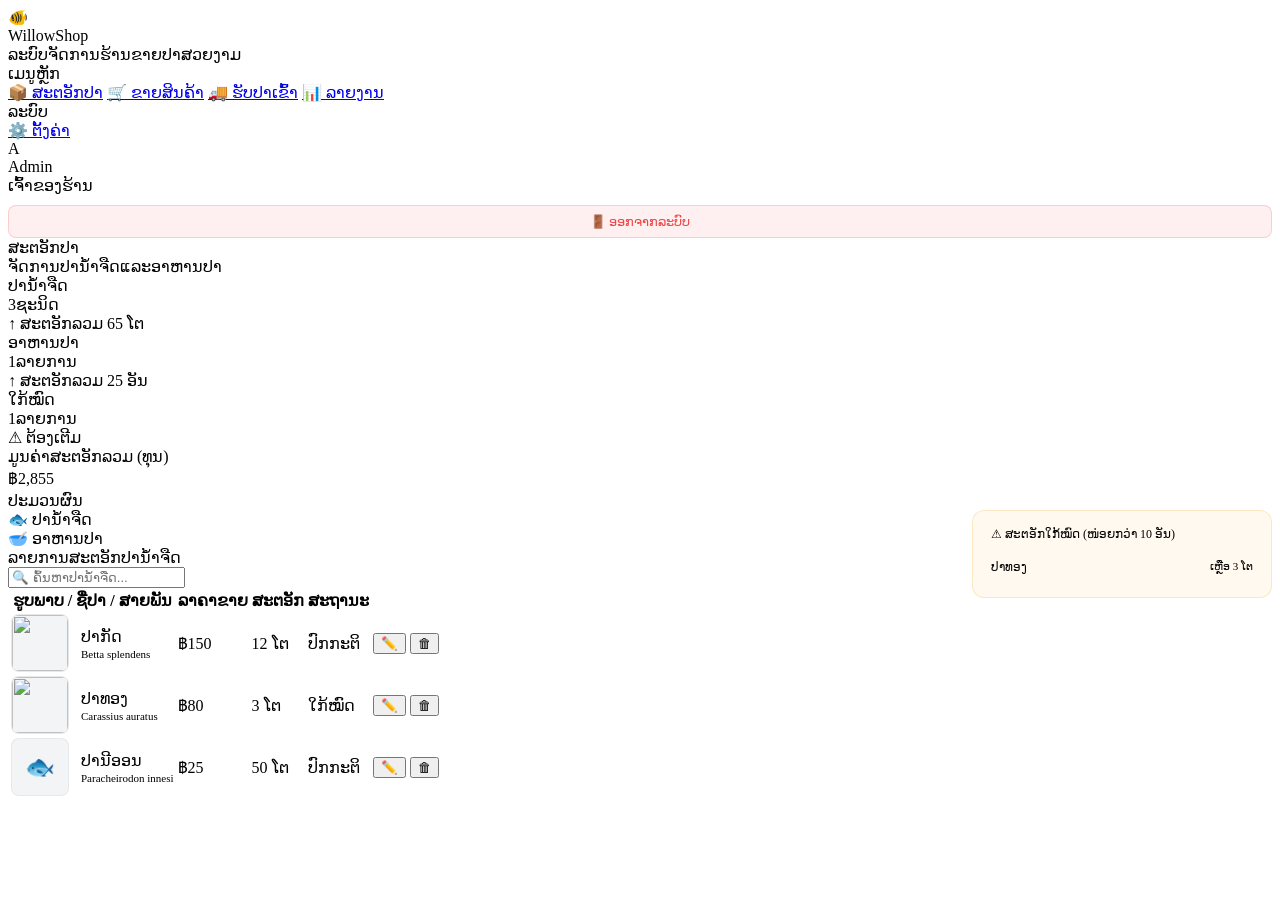
==== stock.html @ 804ed448 "Add files via upload" ====
<!DOCTYPE html>
<html lang="th">
<head>
<script src="../js/auth.js"></script>

<meta charset="UTF-8">
<meta name="viewport" content="width=device-width, initial-scale=1.0">
<title>WillowShop — ສະຕອັກປາ</title>
<link rel="stylesheet" href="../css/style.css">
<style>
.grid2 { display: grid; grid-template-columns: 1fr 300px; gap: 16px; }
.fish-name { font-weight: 500; }
.fish-species { font-size: 11px; color: var(--muted); font-family: var(--mono); margin-top: 2px; }
.price-val { font-family: var(--mono); color: var(--accent3); }
.alert-card { background: rgba(245,158,11,.06); border: 1px solid rgba(245,158,11,.2); border-radius: 12px; padding: 16px 18px; margin-bottom: 12px; }
.alert-title { font-size: 12px; font-weight: 500; color: var(--warn); margin-bottom: 12px; }
.alert-item { display: flex; justify-content: space-between; padding: 6px 0; border-bottom: 1px solid rgba(245,158,11,.08); font-size: 12px; }
.alert-item:last-child { border-bottom: none; }
.alert-stock { font-family: var(--mono); color: var(--danger); font-size: 11px; }
.hidden { display: none; }

.item-thumb-container {
  width: 56px;
  height: 56px;
  border-radius: 8px;
  overflow: hidden;
  background: #f3f4f6;
  border: 1px solid rgba(0,0,0,0.05);
  display: flex;
  align-items: center;
  justify-content: center;
}
.item-thumb {
  width: 100%;
  height: 100%;
  object-fit: cover;
}
.cell-flex {
  display: flex;
  align-items: center;
  gap: 12px;
}

/* ── Logout Button ── */
.logout-btn {
  width: 100%;
  margin-top: 10px;
  padding: 8px 12px;
  background: rgba(239,68,68,0.08);
  border: 1px solid rgba(239,68,68,0.2);
  border-radius: 8px;
  color: #ef4444;
  font-size: 13px;
  font-weight: 500;
  cursor: pointer;
  display: flex;
  align-items: center;
  justify-content: center;
  gap: 6px;
  transition: background 0.2s, border-color 0.2s;
}
.logout-btn:hover {
  background: rgba(239,68,68,0.15);
  border-color: rgba(239,68,68,0.35);
}
</style>
</head>
<body>

<div class="sidebar">
  <div class="logo">
    <div class="logo-icon">🐠</div>
    <div class="logo-name">WillowShop</div>
    <div class="logo-sub">ລະບົບຈັດການຮ້ານຂາຍປາສວຍງາມ</div>
  </div>
  <div class="nav">
    <div class="nav-label">ເມນູຫຼັກ</div>
    <a class="nav-item active" href="stock.html"><span class="nav-icon">📦</span> ສະຕອັກປາ</a>
    <a class="nav-item" href="pos.html"><span class="nav-icon">🛒</span> ຂາຍສິນຄ້າ</a>
    <a class="nav-item" href="supplier.html"><span class="nav-icon">🚚</span> ຮັບປາເຂົ້າ</a>
    <a class="nav-item" href="report.html"><span class="nav-icon">📊</span> ລາຍງານ</a>
    <div class="nav-label">ລະບົບ</div>
    <a class="nav-item" href="#"><span class="nav-icon">⚙️</span> ຕັ້ງຄ່າ</a>
  </div>
  <div class="sidebar-footer">
    <div class="user-pill">
      <div class="avatar">A</div>
      <div><div class="user-name">Admin</div><div class="user-role">ເຈົ້າຂອງຮ້ານ</div></div>
    </div>
    <button class="logout-btn" onclick="handleLogout()">
      🚪 ອອກຈາກລະບົບ
    </button>
  </div>
</div>

<div class="main">
  <div class="topbar">
    <div>
      <div class="page-title">ສະຕອັກປາ</div>
      <div class="page-sub">ຈັດການປານໍ້າຈືດແລະອາຫານປາ</div>
    </div>
    <div class="topbar-right"></div>
  </div>

  <div class="content">
    <div class="stats">
      <div class="stat-card blue">
        <div class="stat-label">ປານໍ້າຈືດ</div>
        <div class="stat-value" id="stat-fish-count">0<span class="stat-unit">ຊະນິດ</span></div>
        <div class="stat-badge badge-info" id="stat-fish-total">↑ ສະຕອັກລວມ 0 ໂຕ</div>
      </div>
      <div class="stat-card green">
        <div class="stat-label">ອາຫານປາ</div>
        <div class="stat-value" id="stat-food-count">0<span class="stat-unit">ລາຍການ</span></div>
        <div class="stat-badge badge-up" id="stat-food-total">↑ ສະຕອັກລວມ 0 ອັນ</div>
      </div>
      <div class="stat-card amber">
        <div class="stat-label">ໃກ້ໝົດ</div>
        <div class="stat-value" id="stat-low-count">0<span class="stat-unit">ລາຍການ</span></div>
        <div class="stat-badge badge-warn">⚠ ຕ້ອງເຕີມ</div>
      </div>
      <div class="stat-card red">
        <div class="stat-label">ມູນຄ່າສະຕອັກລວມ (ທຸນ)</div>
        <div class="stat-value" id="stat-total-value">฿0</div>
        <div class="stat-badge badge-info">ປະມວນຜົນ</div>
      </div>
    </div>

    <div class="grid2">
      <div>
        <div class="tab-bar">
          <div class="tab active" id="tab-fish" onclick="switchTab('fish')">🐟 ປານໍ້າຈືດ</div>
          <div class="tab" id="tab-food" onclick="switchTab('food')">🥣 ອາຫານປາ</div>
        </div>

        <div id="list-fish">
          <div class="card">
            <div class="card-header">
              <div class="card-title">ລາຍການສະຕອັກປານໍ້າຈືດ</div>
              <input class="search-box" id="search-fish" placeholder="🔍 ຄົ້ນຫາປານໍ້າຈືດ..." oninput="renderStock()">
            </div>
            <table>
              <thead>
                <tr>
                  <th>ຮູບພາບ / ຊື່ປາ / ສາຍພັນ</th>
                  <th>ລາຄາຂາຍ</th>
                  <th>ສະຕອັກ</th>
                  <th>ສະຖານະ</th>
                  <th></th>
                </tr>
              </thead>
              <tbody id="table-fish-body">
                </tbody>
            </table>
          </div>
        </div>

        <div id="list-food" class="hidden">
          <div class="card">
            <div class="card-header">
              <div class="card-title">ລາຍການສະຕອັກອາຫານປາ</div>
              <input class="search-box" id="search-food" placeholder="🔍 ຄົ້ນຫາອາຫານປາ..." oninput="renderStock()">
            </div>
            <table>
              <thead>
                <tr>
                  <th>ຮູບພາບ / ຊື່ລາຍການອາຫານປາ</th>
                  <th>ລາຄາຂາຍ</th>
                  <th>ສະຕອັກ</th>
                  <th>ສະຖານະ</th>
                  <th></th>
                </tr>
              </thead>
              <tbody id="table-food-body">
                </tbody>
            </table>
          </div>
        </div>
      </div>

      <div>
        <div class="alert-card">
          <div class="alert-title">⚠ ສະຕອັກໃກ້ໝົດ (ໜ່ອຍກວ່າ 10 ອັນ)</div>
          <div id="alert-list-container">
            </div>
        </div>
      </div>
    </div>

  </div>
</div>

<div class="modal-overlay" id="edit-modal" style="display:none" onclick="if(event.target===this)this.style.display='none'">
  <div class="modal">
    <div class="modal-title" id="edit-modal-title">✏️ ແກ້ໄຂຂໍ້ມູນສິນຄ້າ</div>
    <input type="hidden" id="edit-item-id">
    
    <div class="form-group">
      <label class="form-label">ໝວດໝູ່ສິນຄ້າ</label>
      <select class="form-select" id="edit-item-category" onchange="updateEditUnitLabel()">
        <option value="fish">ປານໍ້າຈືດ</option>
        <option value="food">ອາຫານປາ</option>
      </select>
    </div>

    <div class="form-group">
      <label class="form-label">ຮູບພາບສິນຄ້າ</label>
      <input type="file" accept="image/*" class="form-input" id="edit-item-file" style="padding: 6px;">
      <small style="color: var(--muted); font-size: 11px; display: block; margin-top: 4px;">ຖ້າບໍ່ຕ້ອງການປ່ຽນຮູບພາບ ບໍ່ຕ້ອງເລືອກໄຟລລະບົບຈະໃຊ້ຮູບເກົ່າ</small>
    </div>

    <div class="form-group">
      <label class="form-label">ຊື່ສິນຄ້າ</label>
      <input class="form-input" type="text" id="edit-item-name" placeholder="ເຊັ່ນ ປາກັດຈີນ">
    </div>

    <div class="form-group">
      <label class="form-label">ຊື່ວິທະຍາສາດ / ຍີ່ຫໍ້</label>
      <input class="form-input" type="text" id="edit-item-detail" placeholder="ເຊັ່ນ Betta splendens">
    </div>

    <div class="form-row">
      <div>
        <label class="form-label">ລາຄາຕົ້ນທຶນ (฿)</label>
        <input class="form-input" type="number" id="edit-item-cost" min="0">
      </div>
      <div>
        <label class="form-label">ລາຄາຂາຍຈໍາໜ່າຍ (฿)</label>
        <input class="form-input" type="number" id="edit-item-price" min="0">
      </div>
    </div>
    
    <div class="form-group">
      <label class="form-label" id="edit-unit-label">ຈໍານວນສິນຄ້າໃນສະຕອັກ</label>
      <input class="form-input" type="number" id="edit-item-qty" min="0">
    </div>

    <div class="modal-actions" style="margin-top: 20px;">
      <button class="btn btn-ghost" onclick="document.getElementById('edit-modal').style.display='none'">ຍົກເລີກ</button>
      <button class="btn btn-primary" onclick="saveEditedItem()">ບັນທຶກການແກ້ໄຂ</button>
    </div>
  </div>
</div>

<script>
let stockItems = [];

// ข้อมูลจำลองเริ่มต้นสำหรับทดสอบระบบ
const defaultStock = [
  { id: 1, name: "ປາກັດ", detail: "Betta splendens", category: "fish", cost: 90, price: 150, qty: 12, imgHtml: '<img src="https://images.unsplash.com/photo-1544551763-46a013bb70d5?w=150&auto=format&fit=crop" class="item-thumb">' },
  { id: 2, name: "ປາທອງ", detail: "Carassius auratus", category: "fish", cost: 50, price: 80, qty: 3, imgHtml: '<img src="https://images.unsplash.com/photo-1535591273668-578e31182c4f?w=150&auto=format&fit=crop" class="item-thumb">' },
  { id: 3, name: "ປານີອອນ", detail: "Paracheirodon innesi", category: "fish", cost: 15, price: 25, qty: 50, imgHtml: '<div style="font-size: 24px;">🐟</div>' },
  { id: 4, name: "ອາຫານປາທອງເມັດນ້ອຍ (100g)", detail: "Goldfish Premium Food", category: "food", cost: 35, price: 55, qty: 25, imgHtml: '<img src="https://images.unsplash.com/photo-1608342385108-01fa49fe0fcc?w=150&auto=format&fit=crop" class="item-thumb">' }
];

window.addEventListener('DOMContentLoaded', () => {
  const localData = localStorage.getItem('aqua_stock_items');
  if (localData) {
    stockItems = JSON.parse(localData);
  } else {
    stockItems = [...defaultStock];
    localStorage.setItem('aqua_stock_items', JSON.stringify(stockItems));
  }
  renderStock();
});

function switchTab(tab) {
  document.getElementById('list-fish').classList.toggle('hidden', tab !== 'fish');
  document.getElementById('list-food').classList.toggle('hidden', tab !== 'food');
  document.getElementById('tab-fish').classList.toggle('active', tab === 'fish');
  document.getElementById('tab-food').classList.toggle('active', tab === 'food');
}

function updateEditUnitLabel() {
  const category = document.getElementById('edit-item-category').value;
  document.getElementById('edit-unit-label').innerText = category === 'fish' ? 'ຈໍານວນໃນຄັງ (ໂຕ)' : 'ຈໍານວນໃນຄັງ (ຊອງ/ກະປຸກ)';
}

function renderStock() {
  const fishBody = document.getElementById('table-fish-body');
  const foodBody = document.getElementById('table-food-body');
  const alertContainer = document.getElementById('alert-list-container');
  
  const searchFishKey = document.getElementById('search-fish').value.toLowerCase();
  const searchFoodKey = document.getElementById('search-food').value.toLowerCase();

  fishBody.innerHTML = '';
  foodBody.innerHTML = '';
  alertContainer.innerHTML = '';

  let fishTypes = 0, fishTotalQty = 0;
  let foodTypes = 0, foodTotalQty = 0;
  let lowStockCount = 0;
  let totalCostValue = 0;

  stockItems.forEach(item => {
    // 💡 คำนวณมูลค่าต้นทุนรวมจริงคูณด้วยจำนวนตัว/ชิ้นที่มีอยู่จริงในสต็อก
    totalCostValue += (item.cost * item.qty);
    const isLow = item.qty < 10;
    if (isLow) lowStockCount++;

    const statusBadge = isLow 
      ? `<span class="badge badge-low"><span class="dot dot-red"></span>ໃກ້ໝົດ</span>`
      : `<span class="badge badge-ok"><span class="dot dot-green"></span>ປົກກະຕິ</span>`;

    const unit = item.category === 'fish' ? 'ໂຕ' : 'ຊອງ/ກະປຸກ';

    if (isLow) {
      alertContainer.innerHTML += `
        <div class="alert-item">
          <span>${item.name}</span>
          <span class="alert-stock">ເຫຼືອ ${item.qty} ${unit}</span>
        </div>`;
    }

    const trHtml = `
      <tr>
        <td>
          <div class="cell-flex">
            <div class="item-thumb-container">${item.imgHtml || '🐟'}</div>
            <div>
              <div class="fish-name">${item.name}</div>
              <div class="fish-species">${item.detail || '-'}</div>
            </div>
          </div>
        </td>
        <td class="price-val">฿${item.price.toLocaleString()}</td>
        <td>${item.qty} ${unit}</td>
        <td>${statusBadge}</td>
        <td>
          <div class="action-btns">
            <button class="icon-btn" onclick="openEditModal(${item.id})">✏️</button>
            <button class="icon-btn del" onclick="deleteItem(${item.id})">🗑</button>
          </div>
        </td>
      </tr>`;

    if (item.category === 'fish') {
      fishTypes++;
      fishTotalQty += item.qty;
      if (item.name.toLowerCase().includes(searchFishKey) || (item.detail && item.detail.toLowerCase().includes(searchFishKey))) {
        fishBody.innerHTML += trHtml;
      }
    } else {
      foodTypes++;
      foodTotalQty += item.qty;
      if (item.name.toLowerCase().includes(searchFoodKey) || (item.detail && item.detail.toLowerCase().includes(searchFoodKey))) {
        foodBody.innerHTML += trHtml;
      }
    }
  });

  if (alertContainer.innerHTML === '') {
    alertContainer.innerHTML = `<div style="text-align:center; color:var(--muted); font-size:12px; padding:10px 0;">ບໍ່ມີສິນຄ້າໃກ້ໝົດສະຕອັກ</div>`;
  }

  document.getElementById('stat-fish-count').innerHTML = `${fishTypes}<span class="stat-unit">ຊະນິດ</span>`;
  document.getElementById('stat-fish-total').innerText = `↑ ສະຕອັກລວມ ${fishTotalQty} ໂຕ`;
  
  document.getElementById('stat-food-count').innerHTML = `${foodTypes}<span class="stat-unit">ລາຍການ</span>`;
  document.getElementById('stat-food-total').innerText = `↑ ສະຕອັກລວມ ${foodTotalQty} ອັນ`;
  
  document.getElementById('stat-low-count').innerHTML = `${lowStockCount}<span class="stat-unit">ລາຍການ</span>`;
  
  // 🌟 บันทึกแสดงผลจริงหลังคำนวณเรียบร้อยแล้วลงบนการ์ดสีแดง
  document.getElementById('stat-total-value').innerText = `฿${totalCostValue.toLocaleString()}`;
}

function deleteItem(id) {
  const targetItem = stockItems.find(item => item.id === id);
  if (!targetItem) return;

  if (confirm(`ທ່ານແນ່ໃຈບໍ່ວ່າຕ້ອງການລົບລາຍການ "${targetItem.name}" ອອກຈາກຄັງສິນຄ້າຖາວອນ?`)) {
    stockItems = stockItems.filter(item => item.id !== id);
    localStorage.setItem('aqua_stock_items', JSON.stringify(stockItems));
    renderStock();
  }
}

function openEditModal(id) {
  const item = stockItems.find(item => item.id === id);
  if (!item) return;

  document.getElementById('edit-item-id').value = item.id;
  document.getElementById('edit-modal-title').innerText = `✏️ ແກ້ໄຂຂໍ້ມູນ: ${item.name}`;
  
  document.getElementById('edit-item-category').value = item.category;
  document.getElementById('edit-item-name').value = item.name;
  document.getElementById('edit-item-detail').value = item.detail || '';
  document.getElementById('edit-item-cost').value = item.cost || 0;
  document.getElementById('edit-item-price').value = item.price;
  document.getElementById('edit-item-qty').value = item.qty;
  document.getElementById('edit-item-file').value = ''; 

  updateEditUnitLabel();
  document.getElementById('edit-modal').style.display = 'flex';
}

function saveEditedItem() {
  const id = parseInt(document.getElementById('edit-item-id').value);
  
  const newCategory = document.getElementById('edit-item-category').value;
  const newName = document.getElementById('edit-item-name').value.trim();
  const newDetail = document.getElementById('edit-item-detail').value.trim();
  const newCost = parseFloat(document.getElementById('edit-item-cost').value) || 0;
  const newPrice = parseFloat(document.getElementById('edit-item-price').value) || 0;
  const newQty = parseInt(document.getElementById('edit-item-qty').value) || 0;
  const fileInput = document.getElementById('edit-item-file');

  if (!newName) {
    alert('ກະລຸນາປ້ອນຊື່ສິນຄ້າ');
    return;
  }
  if (newCost < 0 || newPrice < 0 || newQty < 0) {
    alert('ກະລຸນາປ້ອນຂໍ້ມູນຕົວເລກທີ່ຫຼາຍກວ່າຫຼືເທົ່າກັບ 0 ');
    return;
  }

  const index = stockItems.findIndex(item => item.id === id);
  if (index !== -1) {
    stockItems[index].category = newCategory;
    stockItems[index].name = newName;
    stockItems[index].detail = newDetail;
    stockItems[index].cost = newCost;
    stockItems[index].price = newPrice;
    stockItems[index].qty = newQty;
    
    if (fileInput.files && fileInput.files[0]) {
      const url = URL.createObjectURL(fileInput.files[0]);
      stockItems[index].imgHtml = `<img src="${url}" class="item-thumb">`;
    }

    localStorage.setItem('aqua_stock_items', JSON.stringify(stockItems));
    document.getElementById('edit-modal').style.display = 'none';
    renderStock(); // 🌟 อัปเดตตารางและการ์ดสถิติหลังเซฟข้อมูลทันที
  }
}

function handleLogout() {
  if (confirm('ຕ້ອງການອອກຈາກລະບົບຫຼືບໍ່?')) {
    if (typeof sessionStorage !== 'undefined') sessionStorage.clear();
    if (typeof localStorage !== 'undefined') localStorage.clear();
    window.location.href = 'login.html';
  }
}
</script>

</body>
</html>
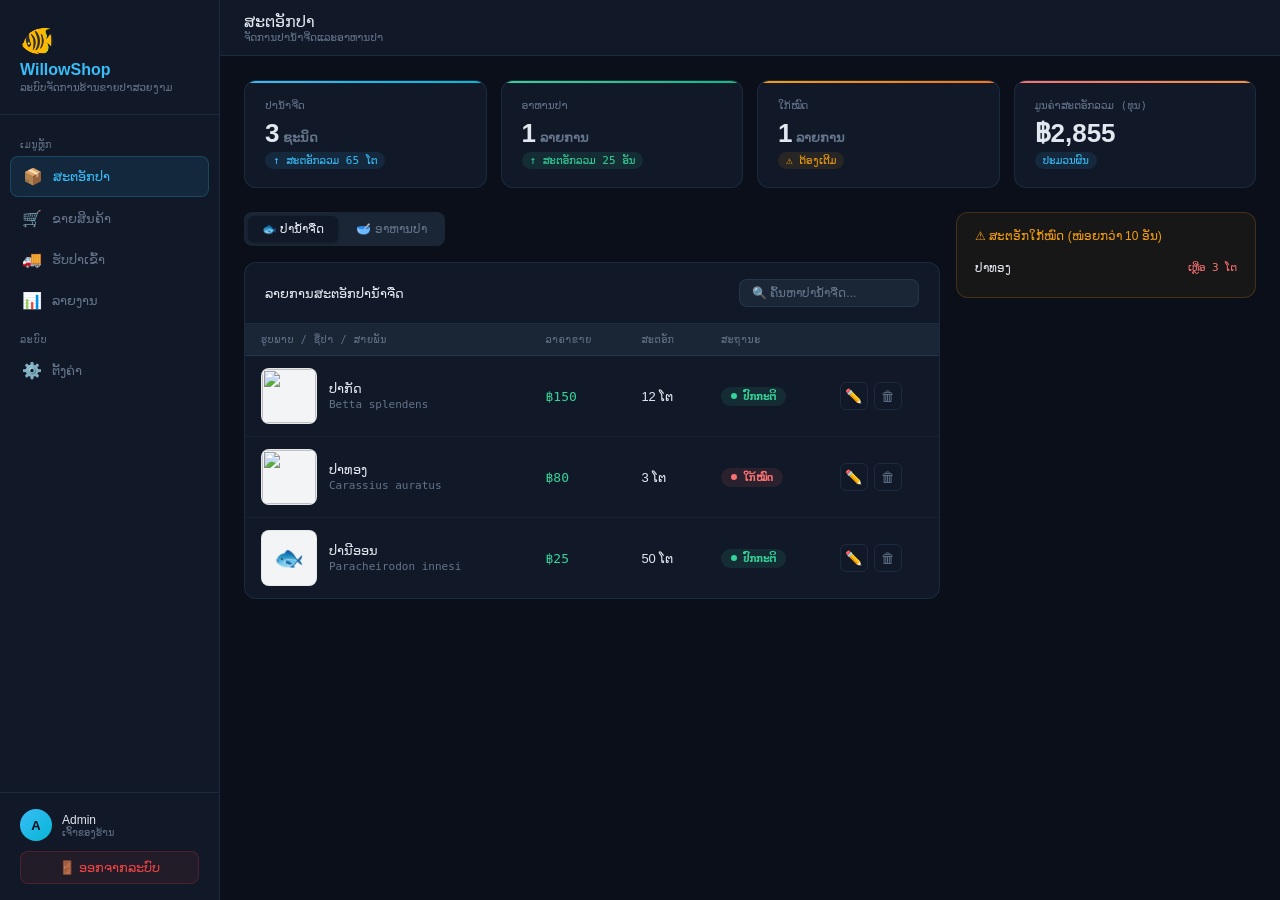
==== commit 72f22834: "Update stock.html" ====
--- a/stock.html
+++ b/stock.html
@@ -6,7 +6,7 @@
 <meta charset="UTF-8">
 <meta name="viewport" content="width=device-width, initial-scale=1.0">
 <title>WillowShop — ສະຕອັກປາ</title>
-<link rel="stylesheet" href="../css/style.css">
+<link rel="stylesheet" href="style.css">
 <style>
 .grid2 { display: grid; grid-template-columns: 1fr 300px; gap: 16px; }
 .fish-name { font-weight: 500; }
@@ -446,4 +446,4 @@
 </script>
 
 </body>
-</html>+</html>
--- a/style.css
+++ b/style.css
@@ -0,0 +1,129 @@
+@import url('https://fonts.googleapis.com/css2?family=Prompt:wght@300;400;500;600&family=Space+Mono:wght@400;700&display=swap');
+
+:root {
+  --bg: #0a0f1a;
+  --surface: #111827;
+  --surface2: #1a2535;
+  --border: rgba(99,179,237,0.12);
+  --accent: #38bdf8;
+  --accent2: #06b6d4;
+  --accent3: #34d399;
+  --warn: #f59e0b;
+  --danger: #f87171;
+  --text: #e2e8f0;
+  --muted: #64748b;
+  --font: 'Prompt', sans-serif;
+  --mono: 'Space Mono', monospace;
+}
+
+* { box-sizing: border-box; margin: 0; padding: 0; }
+body { background: var(--bg); color: var(--text); font-family: var(--font); font-size: 14px; min-height: 100vh; display: flex; overflow: hidden; }
+
+/* ===== SIDEBAR ===== */
+.sidebar { width: 220px; min-height: 100vh; background: var(--surface); border-right: 1px solid var(--border); display: flex; flex-direction: column; flex-shrink: 0; }
+.logo { padding: 24px 20px 20px; border-bottom: 1px solid var(--border); }
+.logo-icon { font-size: 28px; margin-bottom: 4px; }
+.logo-name { font-size: 16px; font-weight: 600; color: var(--accent); }
+.logo-sub { font-size: 11px; color: var(--muted); font-family: var(--mono); margin-top: 2px; }
+.nav { padding: 12px 10px; flex: 1; }
+.nav-label { font-size: 10px; color: var(--muted); letter-spacing: .08em; text-transform: uppercase; padding: 12px 10px 6px; font-family: var(--mono); }
+.nav-item { display: flex; align-items: center; gap: 10px; padding: 10px 12px; border-radius: 8px; cursor: pointer; color: var(--muted); font-size: 13px; margin-bottom: 2px; transition: all .18s; text-decoration: none; }
+.nav-item:hover { background: var(--surface2); color: var(--text); }
+.nav-item.active { background: rgba(56,189,248,.1); color: var(--accent); border: 1px solid rgba(56,189,248,.2); }
+.nav-icon { font-size: 16px; width: 20px; text-align: center; }
+.sidebar-footer { padding: 16px 20px; border-top: 1px solid var(--border); }
+.user-pill { display: flex; align-items: center; gap: 10px; }
+.avatar { width: 32px; height: 32px; background: linear-gradient(135deg,var(--accent),var(--accent2)); border-radius: 50%; display: flex; align-items: center; justify-content: center; font-size: 13px; font-weight: 600; color: #0a0f1a; }
+.user-name { font-size: 12px; font-weight: 500; }
+.user-role { font-size: 10px; color: var(--muted); font-family: var(--mono); }
+
+/* ===== MAIN ===== */
+.main { flex: 1; display: flex; flex-direction: column; overflow: hidden; }
+.topbar { height: 56px; background: var(--surface); border-bottom: 1px solid var(--border); display: flex; align-items: center; justify-content: space-between; padding: 0 24px; flex-shrink: 0; }
+.page-title { font-size: 16px; font-weight: 500; }
+.page-sub { font-size: 11px; color: var(--muted); font-family: var(--mono); }
+.topbar-right { display: flex; gap: 10px; align-items: center; }
+.content { flex: 1; overflow-y: auto; padding: 24px; }
+
+/* ===== BUTTONS ===== */
+.btn { padding: 7px 14px; border-radius: 8px; font-size: 12px; font-weight: 500; cursor: pointer; border: none; font-family: var(--font); transition: all .15s; display: inline-flex; align-items: center; gap: 6px; }
+.btn-primary { background: var(--accent); color: #0a0f1a; }
+.btn-primary:hover { background: #7dd3fc; }
+.btn-ghost { background: transparent; color: var(--muted); border: 1px solid var(--border); }
+.btn-ghost:hover { color: var(--text); border-color: rgba(99,179,237,.3); }
+.btn-danger { background: transparent; color: var(--danger); border: 1px solid rgba(248,113,113,.3); }
+.btn-danger:hover { background: rgba(248,113,113,.1); }
+.btn-success { background: var(--accent3); color: #0a0f1a; }
+.btn-success:hover { opacity: .9; }
+
+/* ===== CARDS ===== */
+.card { background: var(--surface); border: 1px solid var(--border); border-radius: 12px; overflow: hidden; margin-bottom: 16px; }
+.card-header { padding: 16px 20px; border-bottom: 1px solid var(--border); display: flex; justify-content: space-between; align-items: center; }
+.card-title { font-size: 13px; font-weight: 500; }
+.card-body { padding: 20px; }
+
+/* ===== STATS ===== */
+.stats { display: grid; grid-template-columns: repeat(4,1fr); gap: 14px; margin-bottom: 24px; }
+.stat-card { background: var(--surface); border: 1px solid var(--border); border-radius: 12px; padding: 18px 20px; position: relative; overflow: hidden; }
+.stat-card::before { content: ''; position: absolute; top: 0; left: 0; right: 0; height: 2px; }
+.stat-card.blue::before { background: linear-gradient(90deg,var(--accent),var(--accent2)); }
+.stat-card.green::before { background: linear-gradient(90deg,var(--accent3),#10b981); }
+.stat-card.amber::before { background: linear-gradient(90deg,var(--warn),#f97316); }
+.stat-card.red::before { background: linear-gradient(90deg,var(--danger),#fb923c); }
+.stat-label { font-size: 11px; color: var(--muted); font-family: var(--mono); margin-bottom: 8px; }
+.stat-value { font-size: 26px; font-weight: 600; color: var(--text); line-height: 1; }
+.stat-unit { font-size: 13px; color: var(--muted); margin-left: 4px; }
+.stat-badge { display: inline-flex; align-items: center; gap: 4px; margin-top: 6px; font-size: 11px; font-family: var(--mono); padding: 2px 8px; border-radius: 99px; }
+.badge-up { background: rgba(52,211,153,.1); color: var(--accent3); }
+.badge-warn { background: rgba(245,158,11,.1); color: var(--warn); }
+.badge-info { background: rgba(56,189,248,.1); color: var(--accent); }
+
+/* ===== TABLE ===== */
+table { width: 100%; border-collapse: collapse; }
+th { padding: 10px 16px; text-align: left; font-size: 10px; color: var(--muted); font-family: var(--mono); letter-spacing: .06em; text-transform: uppercase; border-bottom: 1px solid var(--border); background: var(--surface2); font-weight: 400; }
+td { padding: 12px 16px; border-bottom: 1px solid rgba(99,179,237,.05); font-size: 13px; vertical-align: middle; }
+tr:last-child td { border-bottom: none; }
+tr:hover td { background: rgba(56,189,248,.03); }
+
+/* ===== BADGES ===== */
+.badge { display: inline-flex; align-items: center; gap: 4px; padding: 3px 10px; border-radius: 99px; font-size: 11px; font-family: var(--mono); font-weight: 700; }
+.badge-ok { background: rgba(52,211,153,.1); color: var(--accent3); }
+.badge-low { background: rgba(248,113,113,.1); color: var(--danger); }
+.badge-warn2 { background: rgba(245,158,11,.1); color: var(--warn); }
+.badge-in { background: rgba(52,211,153,.1); color: var(--accent3); }
+.dot { width: 6px; height: 6px; border-radius: 50%; display: inline-block; margin-right: 2px; }
+.dot-green { background: var(--accent3); }
+.dot-amber { background: var(--warn); }
+.dot-red { background: var(--danger); }
+
+/* ===== FORM ===== */
+.form-row { display: grid; grid-template-columns: 1fr 1fr; gap: 14px; margin-bottom: 14px; }
+.form-group { margin-bottom: 14px; }
+.form-label { font-size: 11px; color: var(--muted); font-family: var(--mono); margin-bottom: 6px; display: block; letter-spacing: .04em; }
+.form-input, .form-select { width: 100%; padding: 8px 12px; background: var(--surface2); border: 1px solid var(--border); border-radius: 8px; color: var(--text); font-size: 13px; font-family: var(--font); outline: none; transition: border .15s; }
+.form-input:focus, .form-select:focus { border-color: rgba(56,189,248,.4); }
+.form-select option { background: var(--surface2); }
+.search-box { background: var(--surface2); border: 1px solid var(--border); border-radius: 8px; padding: 6px 12px; color: var(--text); font-size: 12px; font-family: var(--font); outline: none; width: 180px; }
+.search-box::placeholder { color: var(--muted); }
+
+/* ===== ICON BUTTONS ===== */
+.icon-btn { width: 28px; height: 28px; border-radius: 6px; border: 1px solid var(--border); background: transparent; color: var(--muted); cursor: pointer; display: inline-flex; align-items: center; justify-content: center; font-size: 14px; transition: all .15s; }
+.icon-btn:hover { border-color: rgba(99,179,237,.4); color: var(--accent); }
+.icon-btn.del:hover { border-color: rgba(248,113,113,.4); color: var(--danger); }
+.action-btns { display: flex; gap: 6px; }
+
+/* ===== TABS ===== */
+.tab-bar { display: flex; gap: 4px; padding: 4px; background: var(--surface2); border-radius: 8px; margin-bottom: 16px; width: fit-content; }
+.tab { padding: 6px 14px; border-radius: 6px; font-size: 12px; cursor: pointer; color: var(--muted); transition: all .15s; }
+.tab.active { background: var(--surface); color: var(--text); box-shadow: 0 1px 3px rgba(0,0,0,.3); }
+
+/* ===== MODAL ===== */
+.modal-overlay { position: fixed; inset: 0; background: rgba(0,0,0,.6); display: flex; align-items: center; justify-content: center; z-index: 100; backdrop-filter: blur(4px); }
+.modal { background: var(--surface); border: 1px solid var(--border); border-radius: 16px; padding: 24px; width: 420px; max-width: 95vw; }
+.modal-title { font-size: 15px; font-weight: 500; margin-bottom: 20px; }
+.modal-actions { display: flex; gap: 8px; justify-content: flex-end; margin-top: 20px; }
+
+/* ===== SCROLLBAR ===== */
+::-webkit-scrollbar { width: 4px; }
+::-webkit-scrollbar-track { background: transparent; }
+::-webkit-scrollbar-thumb { background: var(--border); border-radius: 99px; }
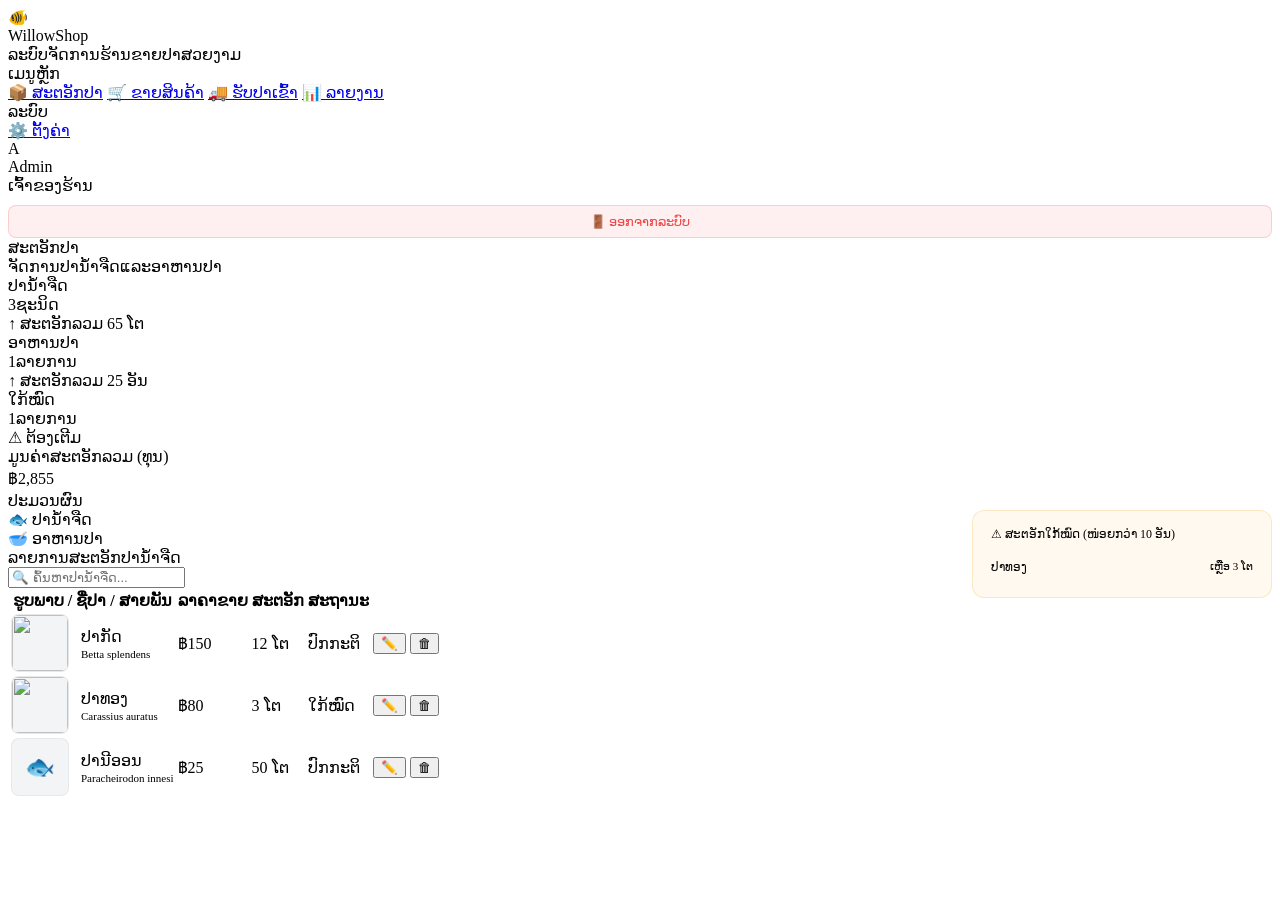
==== commit 4bbad169: "Update stock.html" ====
--- a/stock.html
+++ b/stock.html
@@ -6,7 +6,7 @@
 <meta charset="UTF-8">
 <meta name="viewport" content="width=device-width, initial-scale=1.0">
 <title>WillowShop — ສະຕອັກປາ</title>
-<link rel="stylesheet" href="style.css">
+<link rel="stylesheet" href="bstyle.css">
 <style>
 .grid2 { display: grid; grid-template-columns: 1fr 300px; gap: 16px; }
 .fish-name { font-weight: 500; }
